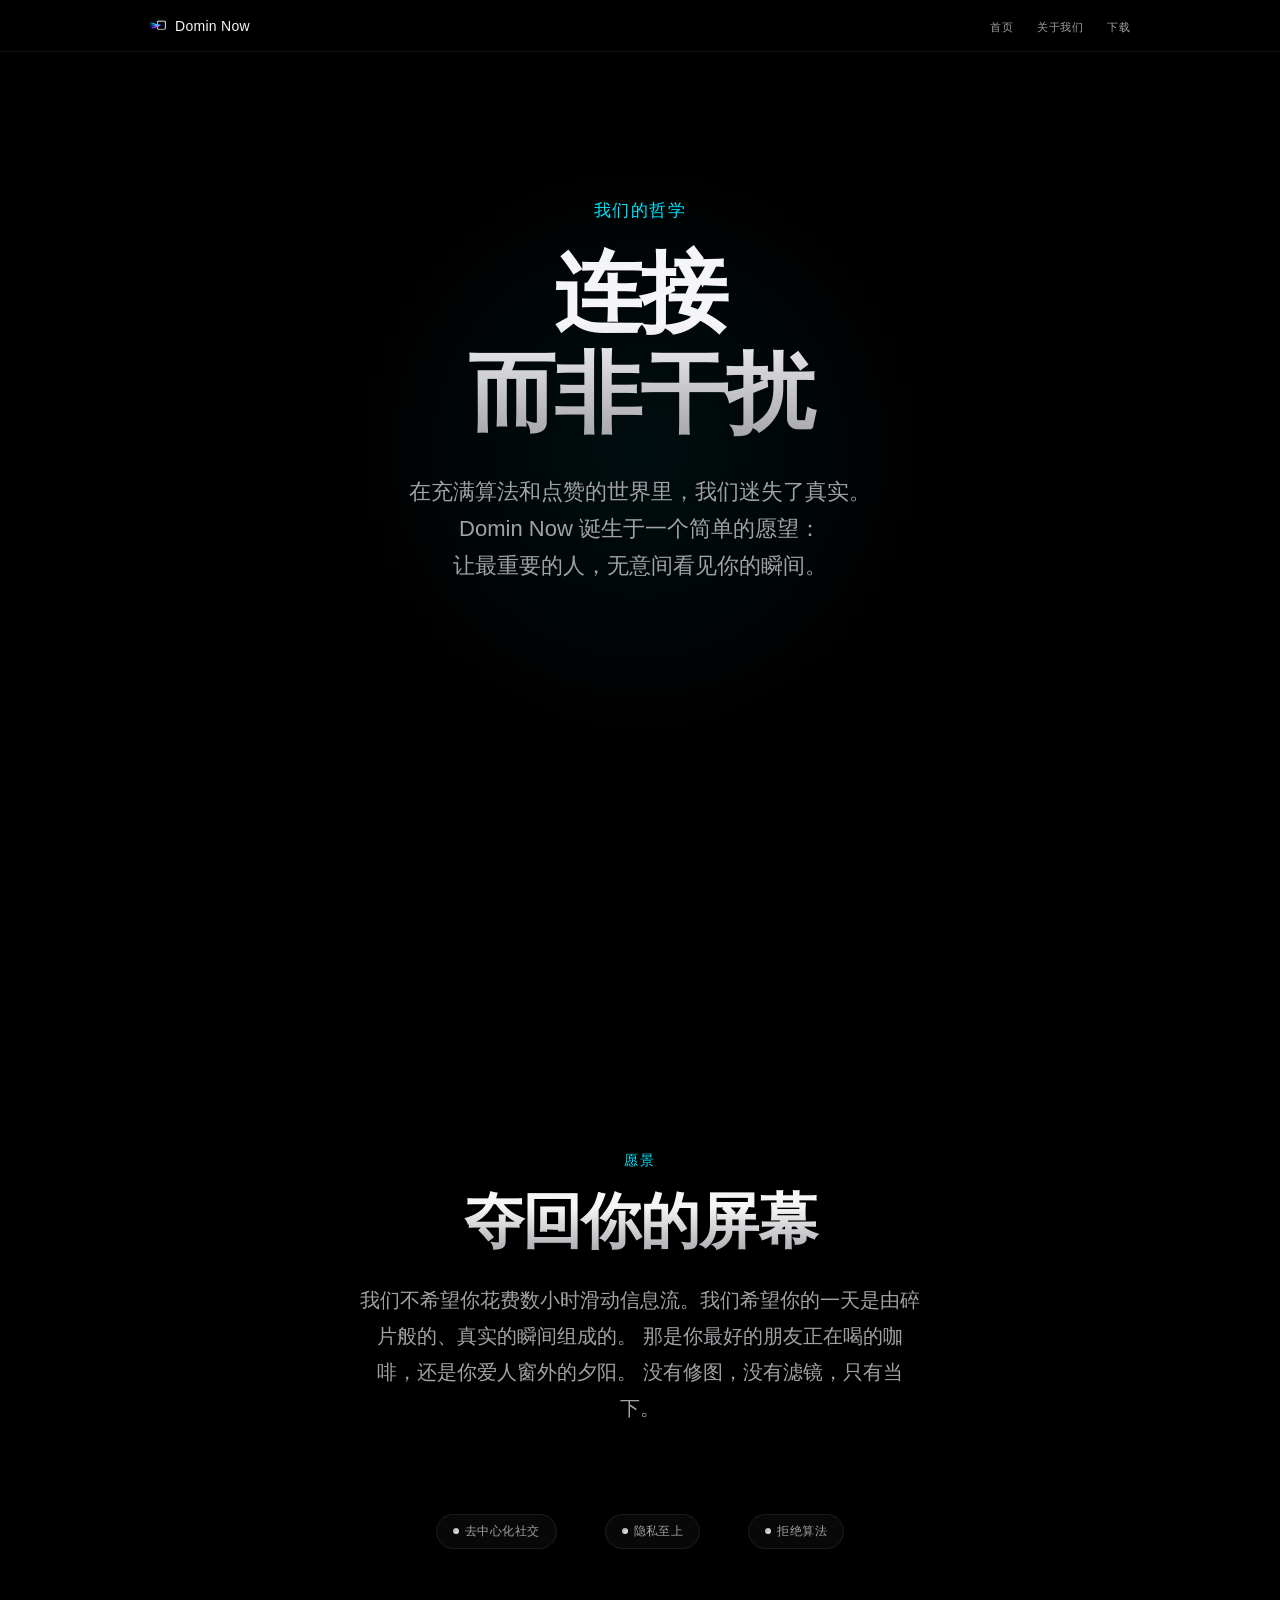
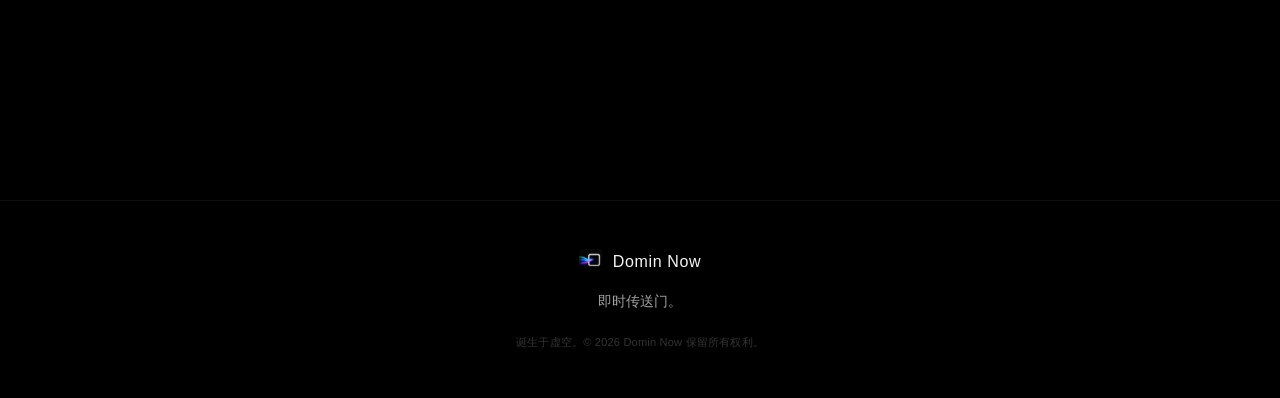
==== about.html @ 2cc5acf1 "Add files via upload" ====
<!DOCTYPE html>
<html lang="zh-CN">

<head>
  <meta charset="UTF-8">
  <meta name="viewport" content="width=device-width, initial-scale=1.0">
  <title>关于我们 — Domin Now</title>
  <link href="https://fonts.googleapis.com/css2?family=Orbitron:wght@400;700&display=swap" rel="stylesheet">
  <link rel="stylesheet" href="style.css">
</head>

<body>

  <!-- 导航栏 -->
  <nav>
    <div class="nav-inner">
      <a href="index.html" class="nav-logo">
        <img src="logo.png" alt="Logo">
        <span>Domin Now</span>
      </a>
      <button class="nav-toggle" id="navToggle" aria-label="Toggle Menu">
        <span></span>
        <span></span>
      </button>
    </div>
  </nav>

  <ul class="nav-links">
    <li><a href="index.html">首页</a></li>
    <li><a href="about.html">关于我们</a></li>
    <li><a href="download.html">下载</a></li>
  </ul>

  <!-- 关于我们 Hero -->
  <section class="hero">
    <div class="section-inner">
      <p class="hero-eyebrow">我们的哲学</p>
      <h1>连接<br>而非干扰</h1>
      <p class="hero-sub">
        在充满算法和点赞的世界里，我们迷失了真实。<br>
        Domin Now 诞生于一个简单的愿望：<br>
        让最重要的人，无意间看见你的瞬间。
      </p>
    </div>
  </section>

  <!-- 我们的愿景 -->
  <section class="mechanism">
    <div class="section-inner">
      <p class="section-label reveal">愿景</p>
      <h2 class="section-headline reveal reveal-delay-1">夺回你的屏幕</h2>
      <p class="section-body reveal reveal-delay-2">
        我们不希望你花费数小时滑动信息流。我们希望你的一天是由碎片般的、真实的瞬间组成的。
        那是你最好的朋友正在喝的咖啡，还是你爱人窗外的夕阳。
        没有修图，没有滤镜，只有当下。
      </p>
      <div class="mechanism-visual reveal reveal-delay-3" style="margin-top: 40px;">
          <div class="ceramic-badge">
              <div class="ceramic-badge-dot"></div>
              <span>去中心化社交</span>
          </div>
          <div class="ceramic-badge">
              <div class="ceramic-badge-dot"></div>
              <span>隐私至上</span>
          </div>
          <div class="ceramic-badge">
              <div class="ceramic-badge-dot"></div>
              <span>拒绝算法</span>
          </div>
      </div>
    </div>
  </section>

  <!-- 页脚 -->
  <footer>
    <div class="footer-logo">
      <img src="logo.png" alt="Logo">
      <span>Domin Now</span>
    </div>
    <p class="footer-tagline">即时传送门。</p>
    <p class="footer-legal">诞生于虚空。© 2026 Domin Now 保留所有权利。</p>
  </footer>

  <script>
    const observer = new IntersectionObserver((entries) => {
      entries.forEach(entry => {
        if (entry.isIntersecting) {
          entry.target.classList.add('visible');
        }
      });
    }, {
      threshold: 0.15,
      rootMargin: '0px 0px -40px 0px'
    });

    document.querySelectorAll('.reveal').forEach(el => observer.observe(el));

    // 移动端菜单
    const navToggle = document.getElementById('navToggle');
    const navLinks = document.querySelector('.nav-links');

    if (navToggle && navLinks) {
      navToggle.addEventListener('click', () => {
        navToggle.classList.toggle('active');
        navLinks.classList.toggle('active');
        document.body.classList.toggle('no-scroll');
      });
    }
  </script>

</body>

</html>
---- style.css ----
:root {
  --void: #000000;
  --ceramic: #f5f5f7;
  --ceramic-dim: #a1a1a6;
  --cyan-glow: #00e5ff;
  --cyan-soft: #00bcd4;
  --violet-glow: #b388ff;
  --violet-deep: #7c4dff;
  --red-signal: #ff3b30;
  --green-signal: #30d158;
  --surface-dark: #0a0a0a;
  --surface-card: #111111;
  --border-subtle: rgba(255, 255, 255, 0.06);
}

* {
  margin: 0;
  padding: 0;
  box-sizing: border-box;
}

html {
  scroll-behavior: smooth;
  overflow-x: hidden;
}

body {
  background: var(--void);
  color: var(--ceramic);
  font-family: -apple-system, 'SF Pro SC', 'SF Pro Display', 'PingFang SC', 'Noto Sans SC', 'Microsoft YaHei', 'Helvetica Neue', sans-serif;
  -webkit-font-smoothing: antialiased;
  -moz-osx-font-smoothing: grayscale;
  overflow-x: hidden;
}

/* ─── NAV ─── */
nav {
  position: fixed;
  top: 0;
  left: 0;
  right: 0;
  z-index: 10000; /* 确保整体处于高位，但不遮挡菜单内部链接 */
  height: 52px;
  display: flex;
  align-items: center;
  justify-content: center;
  backdrop-filter: saturate(180%) blur(20px);
  -webkit-backdrop-filter: saturate(180%) blur(20px);
  background: rgba(0, 0, 0, 0.72);
  border-bottom: 1px solid var(--border-subtle);
}

nav .nav-inner {
  max-width: 1024px;
  width: 100%;
  display: flex;
  align-items: center;
  justify-content: space-between;
  padding: 0 22px;
}

.nav-logo {
  display: flex;
  align-items: center;
  text-decoration: none;
  gap: 7px;
  line-height: 1;
}

.nav-logo img {
  height: 18px;
  width: auto;
  object-fit: contain;
  /* 去除图片底部的间隙 */
  display: block;
}

.nav-logo span {
  font-size: 14px;
  font-weight: 500;
  letter-spacing: 0.02em;
  color: var(--ceramic);
  position: relative;
  /* 微调，使视觉上更居中 */
  top: 0.5px;
}

.nav-links {
  display: flex;
  gap: 24px;
  list-style: none;
  position: fixed;
  top: 0;
  left: 50%;
  transform: translateX(-50%);
  max-width: 1024px;
  width: 100%;
  height: 52px;
  justify-content: flex-end;
  align-items: center;
  padding: 0 22px;
  z-index: 10002;
  pointer-events: none; /* 让容器本身不挡住下方的点击 */
}

.nav-links li {
  pointer-events: auto; /* 让链接本身可点击 */
}

.nav-links a {
  color: var(--ceramic-dim);
  text-decoration: none;
  font-size: 11px;
  font-weight: 500;
  letter-spacing: 0.04em;
  transition: color 0.3s;
  text-transform: uppercase;
}

.nav-links a:hover {
  color: var(--ceramic);
}

/* ─── MOBILE NAV ─── */
.nav-toggle {
  display: none;
  background: none;
  border: none;
  padding: 8px;
  cursor: pointer;
  flex-direction: column;
  gap: 6px;
  z-index: 10001 !important; /* 确保比菜单更高 */
}

.nav-toggle span {
  width: 22px;
  height: 1.5px;
  background: var(--ceramic);
  transition: transform 0.3s cubic-bezier(0.16, 1, 0.3, 1), opacity 0.3s;
  border-radius: 1px;
}

/* ─── RESPONSIVE ─── */
@media (max-width: 768px) {
  .nav-toggle {
    display: flex;
  }

  .nav-links {
    display: flex !important;
    position: fixed !important;
    top: 0 !important;
    left: 0 !important;
    transform: none !important; /* 取消大屏的居中偏移 */
    max-width: none !important;
    width: 100vw !important;
    height: 100vh !important;
    background: #000 !important;
    flex-direction: column !important;
    align-items: center !important;
    justify-content: center !important;
    gap: 32px !important;
    padding: 0 !important;
    margin: 0 !important;
    transform: translateY(-100%) !important;
    transition: transform 0.4s cubic-bezier(0.16, 1, 0.3, 1), opacity 0.3s;
    visibility: hidden;
    opacity: 0;
    z-index: 9999 !important;
    pointer-events: none;
  }

  .nav-links.active {
    transform: translateY(0) !important;
    visibility: visible;
    opacity: 1;
    pointer-events: auto;
  }

  .nav-links a {
    font-size: 24px;
    font-weight: 500;
    color: var(--ceramic);
  }

  .nav-toggle.active span:nth-child(1) {
    transform: translateY(7.5px) rotate(45deg);
  }

  .nav-toggle.active span:nth-child(2) {
    transform: translateY(-7.5px) rotate(-45deg);
  }

  body.no-scroll {
    overflow: hidden;
  }
}

/* ─── SECTIONS ─── */
section {
  min-height: 100vh;
  display: flex;
  flex-direction: column;
  align-items: center;
  justify-content: center;
  position: relative;
  padding: 120px 24px;
}

.section-inner {
  max-width: 980px;
  width: 100%;
  text-align: center;
}

/* ─── HERO ─── */
.hero {
  min-height: 100vh;
  padding-top: 52px;
  position: relative;
  overflow: hidden;
}

.hero::before {
  content: '';
  position: absolute;
  top: 50%;
  left: 50%;
  transform: translate(-50%, -50%);
  width: 600px;
  height: 600px;
  background: radial-gradient(circle, rgba(0, 229, 255, 0.06) 0%, transparent 70%);
  border-radius: 50%;
  animation: heroBreath 6s ease-in-out infinite;
  pointer-events: none;
}

@keyframes heroBreath {

  0%,
  100% {
    opacity: 0.4;
    transform: translate(-50%, -50%) scale(1);
  }

  50% {
    opacity: 1;
    transform: translate(-50%, -50%) scale(1.15);
  }
}

.hero-eyebrow {
  font-size: 17px;
  font-weight: 400;
  letter-spacing: 0.08em;
  color: var(--cyan-glow);
  margin-bottom: 20px;
  opacity: 0;
  animation: fadeUp 1s 0.3s ease forwards;
}

.hero h1 {
  font-size: clamp(44px, 8vw, 88px);
  font-weight: 700;
  letter-spacing: -0.02em;
  line-height: 1.15;
  margin: 0 auto 28px;
  opacity: 0;
  animation: fadeUp 1.2s 0.5s ease forwards;
  background: linear-gradient(180deg, var(--ceramic) 40%, var(--ceramic-dim) 100%);
  -webkit-background-clip: text;
  -webkit-text-fill-color: transparent;
  background-clip: text;
}

.hero-sub {
  font-size: clamp(16px, 2.2vw, 22px);
  font-weight: 300;
  line-height: 1.7;
  color: var(--ceramic-dim);
  max-width: 560px;
  margin: 0 auto 48px;
  text-align: center;
  opacity: 0;
  animation: fadeUp 1s 0.8s ease forwards;
}

.hero-cta {
  display: inline-flex;
  align-items: center;
  gap: 8px;
  padding: 14px 32px;
  background: var(--cyan-glow);
  color: var(--void);
  font-size: 16px;
  font-weight: 600;
  border-radius: 980px;
  text-decoration: none;
  letter-spacing: 0.02em;
  opacity: 0;
  animation: fadeUp 1s 1.1s ease forwards;
  transition: transform 0.3s, box-shadow 0.3s;
  box-shadow: 0 0 0 rgba(0, 229, 255, 0);
}

.hero-cta:hover {
  transform: scale(1.04);
  box-shadow: 0 0 40px rgba(0, 229, 255, 0.3);
}

.hero-cta svg {
  width: 18px;
  height: 18px;
}

/* ─── WIDGET MOCKUP ─── */
.widget-showcase {
  margin-top: 80px;
  perspective: 1200px;
  opacity: 0;
  animation: fadeUp 1.4s 1.3s ease forwards;
}

.widget-frame {
  width: 280px;
  height: 280px;
  margin: 0 auto;
  background: #000;
  border-radius: 46px;
  border: none;
  position: relative;
  overflow: hidden;
  box-shadow:
    0 40px 100px rgba(255, 255, 255, 0.03),
    0 0 0 1px rgba(255, 255, 255, 0.05);
  /* 极其微弱的边缘光，确保在纯黑背景下可见 */
  animation: widgetFloat 6s ease-in-out infinite;
}

@keyframes widgetFloat {

  0%,
  100% {
    transform: rotateX(2deg) rotateY(0deg) translateY(0);
  }

  50% {
    transform: rotateX(-1deg) rotateY(2deg) translateY(-8px);
  }
}

.widget-inner-photo {
  position: absolute;
  inset: 8px;
  border-radius: 40px;
  background: url("eg.jpg") center / cover no-repeat;
  display: flex;
  align-items: center;
  justify-content: center;
  overflow: hidden;
}

.widget-timestamp-digital {
  position: absolute;
  bottom: 12px;
  right: 32px;
  font-family: 'Digital-7 Mono', 'DSEG7 Classic', 'Courier New', monospace;
  font-size: 20px;
  color: #ff9d00;
  white-space: nowrap;
  letter-spacing: 0.04em;
  font-weight: 400;
  z-index: 10;
  text-shadow: 0 0 15px rgba(255, 157, 0, 0.4), 0 0 4px rgba(0, 0, 0, 0.8);
  pointer-events: none;
}


/* ─── MECHANISM ─── */
.mechanism {
  background: var(--void);
}

.mechanism::before {
  display: none;
}

.section-label {
  font-size: 14px;
  font-weight: 500;
  letter-spacing: 0.12em;
  color: var(--cyan-glow);
  margin-bottom: 16px;
  text-align: center;
}

.section-headline {
  font-size: clamp(34px, 5.5vw, 60px);
  font-weight: 700;
  letter-spacing: -0.02em;
  line-height: 1.2;
  margin-bottom: 24px;
  margin-left: auto;
  margin-right: auto;
  background: linear-gradient(180deg, var(--ceramic) 30%, var(--ceramic-dim) 100%);
  -webkit-background-clip: text;
  -webkit-text-fill-color: transparent;
  background-clip: text;
}

.section-body {
  font-size: clamp(16px, 1.9vw, 20px);
  font-weight: 300;
  line-height: 1.8;
  color: var(--ceramic-dim);
  max-width: 560px;
  margin: 0 auto;
  text-align: center;
}

.mechanism-visual {
  margin-top: 72px;
  display: flex;
  align-items: center;
  justify-content: center;
  gap: 48px;
  flex-wrap: wrap;
}

.mech-node {
  width: 160px;
  height: 160px;
  border-radius: 40px;
  display: flex;
  flex-direction: column;
  align-items: center;
  justify-content: center;
  gap: 12px;
  border: 1px solid rgba(255, 255, 255, 0.1);
  background: rgba(255, 255, 255, 0.03);
  position: relative;
}

.mech-node-icon {
  width: 40px;
  height: 40px;
  border-radius: 12px;
  display: flex;
  align-items: center;
  justify-content: center;
}

.mech-node-label {
  font-size: 14px;
  font-weight: 500;
  letter-spacing: 0.02em;
  color: var(--ceramic-dim);
}

.mech-node.sender .mech-node-icon {
  background: rgba(0, 229, 255, 0.12);
}

.mech-node.receiver .mech-node-icon {
  background: rgba(179, 136, 255, 0.12);
}

.mech-arrow {
  display: flex;
  flex-direction: column;
  align-items: center;
  gap: 6px;
}

.mech-arrow-line {
  width: 80px;
  height: 2px;
  background: linear-gradient(90deg, var(--cyan-glow), var(--violet-glow));
  border-radius: 1px;
  position: relative;
  overflow: hidden;
}

.mech-arrow-line::after {
  content: '';
  position: absolute;
  top: 0;
  left: -100%;
  width: 60%;
  height: 100%;
  background: linear-gradient(90deg, transparent, rgba(255, 255, 255, 0.6), transparent);
  animation: arrowStream 2s ease-in-out infinite;
}

@keyframes arrowStream {
  0% {
    left: -60%;
  }

  100% {
    left: 160%;
  }
}

.mech-arrow-label {
  font-size: 11px;
  letter-spacing: 0.1em;
  color: var(--cyan-soft);
}

/* ─── STATES ─── */
.states-grid {
  display: grid;
  grid-template-columns: 1fr 1fr;
  gap: 24px;
  margin-top: 72px;
  max-width: 800px;
  margin-left: auto;
  margin-right: auto;
}

@media (max-width: 640px) {
  .states-grid {
    grid-template-columns: 1fr;
  }
}

.state-card {
  padding: 48px 36px;
  border-radius: 28px;
  border: 1px solid rgba(255, 255, 255, 0.12);
  background: rgba(255, 255, 255, 0.03);
  text-align: left;
  position: relative;
  overflow: hidden;
  transition: transform 0.4s, border-color 0.4s, background-color 0.4s, box-shadow 0.4s;
}

.state-card:hover {
  transform: translateY(-4px);
  background: rgba(255, 255, 255, 0.05);
}

.state-card.listening:hover {
  border-color: rgba(48, 209, 88, 0.4);
  box-shadow: 0 10px 40px rgba(48, 209, 88, 0.08);
}

.state-card.void-mode:hover {
  border-color: rgba(255, 59, 48, 0.3);
  box-shadow: 0 10px 40px rgba(255, 59, 48, 0.06);
}

.state-card::before {
  content: '';
  position: absolute;
  top: 0;
  left: 0;
  right: 0;
  height: 200px;
  pointer-events: none;
}

.state-card.listening::before {
  background: radial-gradient(ellipse at 50% 0%, rgba(48, 209, 88, 0.06) 0%, transparent 70%);
}

.state-card.void-mode::before {
  background: radial-gradient(ellipse at 50% 0%, rgba(255, 59, 48, 0.04) 0%, transparent 70%);
}

.state-indicator {
  width: 12px;
  height: 12px;
  border-radius: 50%;
  margin-bottom: 24px;
}

.listening .state-indicator {
  background: var(--green-signal);
  box-shadow: 0 0 16px rgba(48, 209, 88, 0.4);
  animation: pulse 2.5s ease-in-out infinite;
}

.void-mode .state-indicator {
  background: var(--red-signal);
  box-shadow: 0 0 12px rgba(255, 59, 48, 0.3);
}

.state-mode {
  font-size: 12px;
  font-weight: 500;
  letter-spacing: 0.12em;
  margin-bottom: 12px;
}

.listening .state-mode {
  color: var(--green-signal);
}

.void-mode .state-mode {
  color: var(--red-signal);
}

.state-title {
  font-size: 26px;
  font-weight: 700;
  letter-spacing: -0.01em;
  margin-bottom: 16px;
  color: var(--ceramic);
}

.state-body {
  font-size: 15px;
  font-weight: 300;
  line-height: 1.75;
  color: var(--ceramic-dim);
}

/* ─── ARTIFACT ─── */
.artifact {
  background: var(--void);
  position: relative;
}

.artifact::before {
  content: '';
  position: absolute;
  top: 0;
  left: 0;
  right: 0;
  height: 1px;
  background: linear-gradient(90deg, transparent, var(--border-subtle), transparent);
}

.polaroid-showcase {
  margin-top: 72px;
  display: flex;
  align-items: center;
  justify-content: center;
}

.polaroid {
  width: 280px;
  aspect-ratio: 1;
  background: #000;
  border-radius: 46px;
  padding: 0;
  box-shadow:
    0 60px 120px rgba(0, 0, 0, 0.7),
    0 0 0 1px rgba(255, 255, 255, 0.06);
  border: none;
  position: relative;
  overflow: hidden;
  transform: rotate(-2deg);
  transition: transform 0.5s;
}

.polaroid:hover {
  transform: rotate(0deg) scale(1.03);
}

.polaroid-image {
  position: absolute;
  inset: 8px;
  border-radius: 40px;
  background:
    linear-gradient(145deg, #0a0a0c, #161b22, #1a1a2e),
    radial-gradient(ellipse at 40% 30%, rgba(0, 229, 255, 0.08), transparent 60%);
  position: relative;
  overflow: hidden;
}

.polaroid-image::after {
  content: '';
  position: absolute;
  inset: 0;
  background:
    radial-gradient(ellipse at 35% 45%, rgba(0, 229, 255, 0.12) 0%, transparent 50%),
    radial-gradient(ellipse at 65% 55%, rgba(179, 136, 255, 0.08) 0%, transparent 50%);
}

.brand-subtext {
  margin-top: 16px;
  font-size: 14px;
  font-weight: 600;
  color: var(--ceramic);
  text-align: center;
  letter-spacing: 0.02em;
}

.polaroid-grain {
  position: absolute;
  inset: 0;
  opacity: 0.12;
  background-image: url("data:image/svg+xml,%3Csvg viewBox='0 0 256 256' xmlns='http://www.w3.org/2000/svg'%3E%3Cfilter id='noise'%3E%3CfeTurbulence type='fractalNoise' baseFrequency='0.9' numOctaves='4' stitchTiles='stitch'/%3E%3C/filter%3E%3Crect width='100%25' height='100%25' filter='url(%23noise)'/%3E%3C/svg%3E");
  mix-blend-mode: overlay;
  pointer-events: none;
}

.polaroid-caption {
  font-size: 11px;
  color: rgba(255, 255, 255, 0.25);
  letter-spacing: 0.06em;
  font-style: italic;
}

.polaroid-footer {
  position: absolute;
  bottom: 14px;
  left: 14px;
  right: 14px;
  display: flex;
  justify-content: space-between;
  align-items: center;
}

.polaroid-logo {
  height: 14px;
  width: auto;
  opacity: 0.4;
  filter: brightness(0) invert(1);
}

.ceramic-badge {
  display: inline-flex;
  align-items: center;
  gap: 6px;
  margin-top: 48px;
  padding: 8px 16px;
  border-radius: 980px;
  border: 1px solid rgba(255, 255, 255, 0.08);
  background: rgba(255, 255, 255, 0.03);
  font-size: 12px;
  letter-spacing: 0.04em;
  color: var(--ceramic-dim);
}

.ceramic-badge-dot {
  width: 6px;
  height: 6px;
  border-radius: 50%;
  background: linear-gradient(135deg, var(--ceramic-dim), var(--ceramic));
}

/* ─── ONE MORE THING ─── */
.one-more-thing {
  background: var(--void);
  position: relative;
  overflow: hidden;
}

.one-more-thing::before {
  display: none;
}

.one-more-thing::after {
  content: '';
  position: absolute;
  bottom: 0;
  left: 50%;
  transform: translateX(-50%);
  width: 800px;
  height: 400px;
  background: radial-gradient(ellipse, rgba(179, 136, 255, 0.05) 0%, transparent 70%);
  pointer-events: none;
}

.omt-pre {
  font-size: 17px;
  font-weight: 400;
  color: var(--ceramic-dim);
  margin-bottom: 12px;
  font-style: italic;
  text-align: center;
}

.omt-headline {
  font-size: clamp(38px, 6.5vw, 68px);
  font-weight: 700;
  letter-spacing: -0.02em;
  line-height: 1.15;
  margin: 0 auto 8px;
  text-align: center;
  background: linear-gradient(135deg, var(--cyan-glow) 0%, var(--violet-glow) 50%, var(--cyan-glow) 100%);
  background-size: 200% 100%;
  -webkit-background-clip: text;
  -webkit-text-fill-color: transparent;
  background-clip: text;
  animation: gradientShift 4s ease infinite;
}

@keyframes gradientShift {

  0%,
  100% {
    background-position: 0% 50%;
  }

  50% {
    background-position: 100% 50%;
  }
}

.omt-sub {
  font-size: clamp(20px, 3vw, 32px);
  font-weight: 600;
  letter-spacing: -0.01em;
  color: var(--ceramic);
  margin-bottom: 24px;
  text-align: center;
}

.echo-visual {
  margin-top: 64px;
  display: flex;
  align-items: center;
  justify-content: center;
  position: relative;
}

.echo-circle {
  width: 200px;
  height: 200px;
  border-radius: 50%;
  border: 1px solid;
  position: absolute;
  animation: echoRotate 12s linear infinite;
}

.echo-circle:nth-child(1) {
  border-color: rgba(0, 229, 255, 0.15);
  animation-duration: 12s;
}

.echo-circle:nth-child(2) {
  width: 260px;
  height: 260px;
  border-color: rgba(179, 136, 255, 0.1);
  animation-duration: 18s;
  animation-direction: reverse;
}

.echo-circle:nth-child(3) {
  width: 320px;
  height: 320px;
  border-color: rgba(0, 229, 255, 0.05);
  animation-duration: 24s;
}

@keyframes echoRotate {
  from {
    transform: rotate(0deg);
  }

  to {
    transform: rotate(360deg);
  }
}

.echo-core {
  width: 100px;
  height: 100px;
  border-radius: 50%;
  background: radial-gradient(circle,
      rgba(0, 229, 255, 0.2) 0%,
      rgba(179, 136, 255, 0.15) 40%,
      transparent 70%);
  filter: blur(4px);
  position: relative;
  z-index: 1;
}

.coming-soon {
  margin-top: 48px;
  display: inline-flex;
  padding: 10px 24px;
  border-radius: 980px;
  border: 1px solid rgba(179, 136, 255, 0.2);
  background: rgba(179, 136, 255, 0.04);
  font-size: 13px;
  font-weight: 500;
  letter-spacing: 0.06em;
  color: var(--violet-glow);
}

/* ─── FOOTER ─── */
footer {
  padding: 48px 24px;
  text-align: center;
  border-top: 1px solid var(--border-subtle);
}

.footer-logo {
  display: flex;
  align-items: center;
  justify-content: center;
  margin-bottom: 20px;
  gap: 10px;
  line-height: 1;
}

.footer-logo img {
  height: 24px;
  width: auto;
  object-fit: contain;
  display: block;
}

.footer-logo span {
  font-size: 16px;
  font-weight: 500;
  letter-spacing: 0.04em;
  color: var(--ceramic);
  position: relative;
  top: 0.5px;
}

.footer-tagline {
  font-size: 14px;
  color: var(--ceramic-dim);
  font-weight: 300;
  margin-bottom: 24px;
}

.footer-legal {
  font-size: 11px;
  color: rgba(255, 255, 255, 0.2);
  letter-spacing: 0.02em;
}

/* ─── SCROLL ANIMATIONS ─── */
@keyframes fadeUp {
  from {
    opacity: 0;
    transform: translateY(24px);
  }

  to {
    opacity: 1;
    transform: translateY(0);
  }
}

.reveal {
  opacity: 0;
  transform: translateY(32px);
  transition: opacity 0.8s ease, transform 0.8s ease;
}

.reveal.visible {
  opacity: 1;
  transform: translateY(0);
}

.reveal-delay-1 {
  transition-delay: 0.1s;
}

.reveal-delay-2 {
  transition-delay: 0.2s;
}

.reveal-delay-3 {
  transition-delay: 0.3s;
}

.reveal-delay-4 {
  transition-delay: 0.4s;
}

/* ─── RESPONSIVE ─── */
@media (max-width: 768px) {
  .mechanism-visual {
    gap: 24px;
  }

  .mech-arrow-line {
    width: 40px;
  }

  .nav-links {
    display: none;
  }

  .polaroid {
    width: 220px;
  }
}
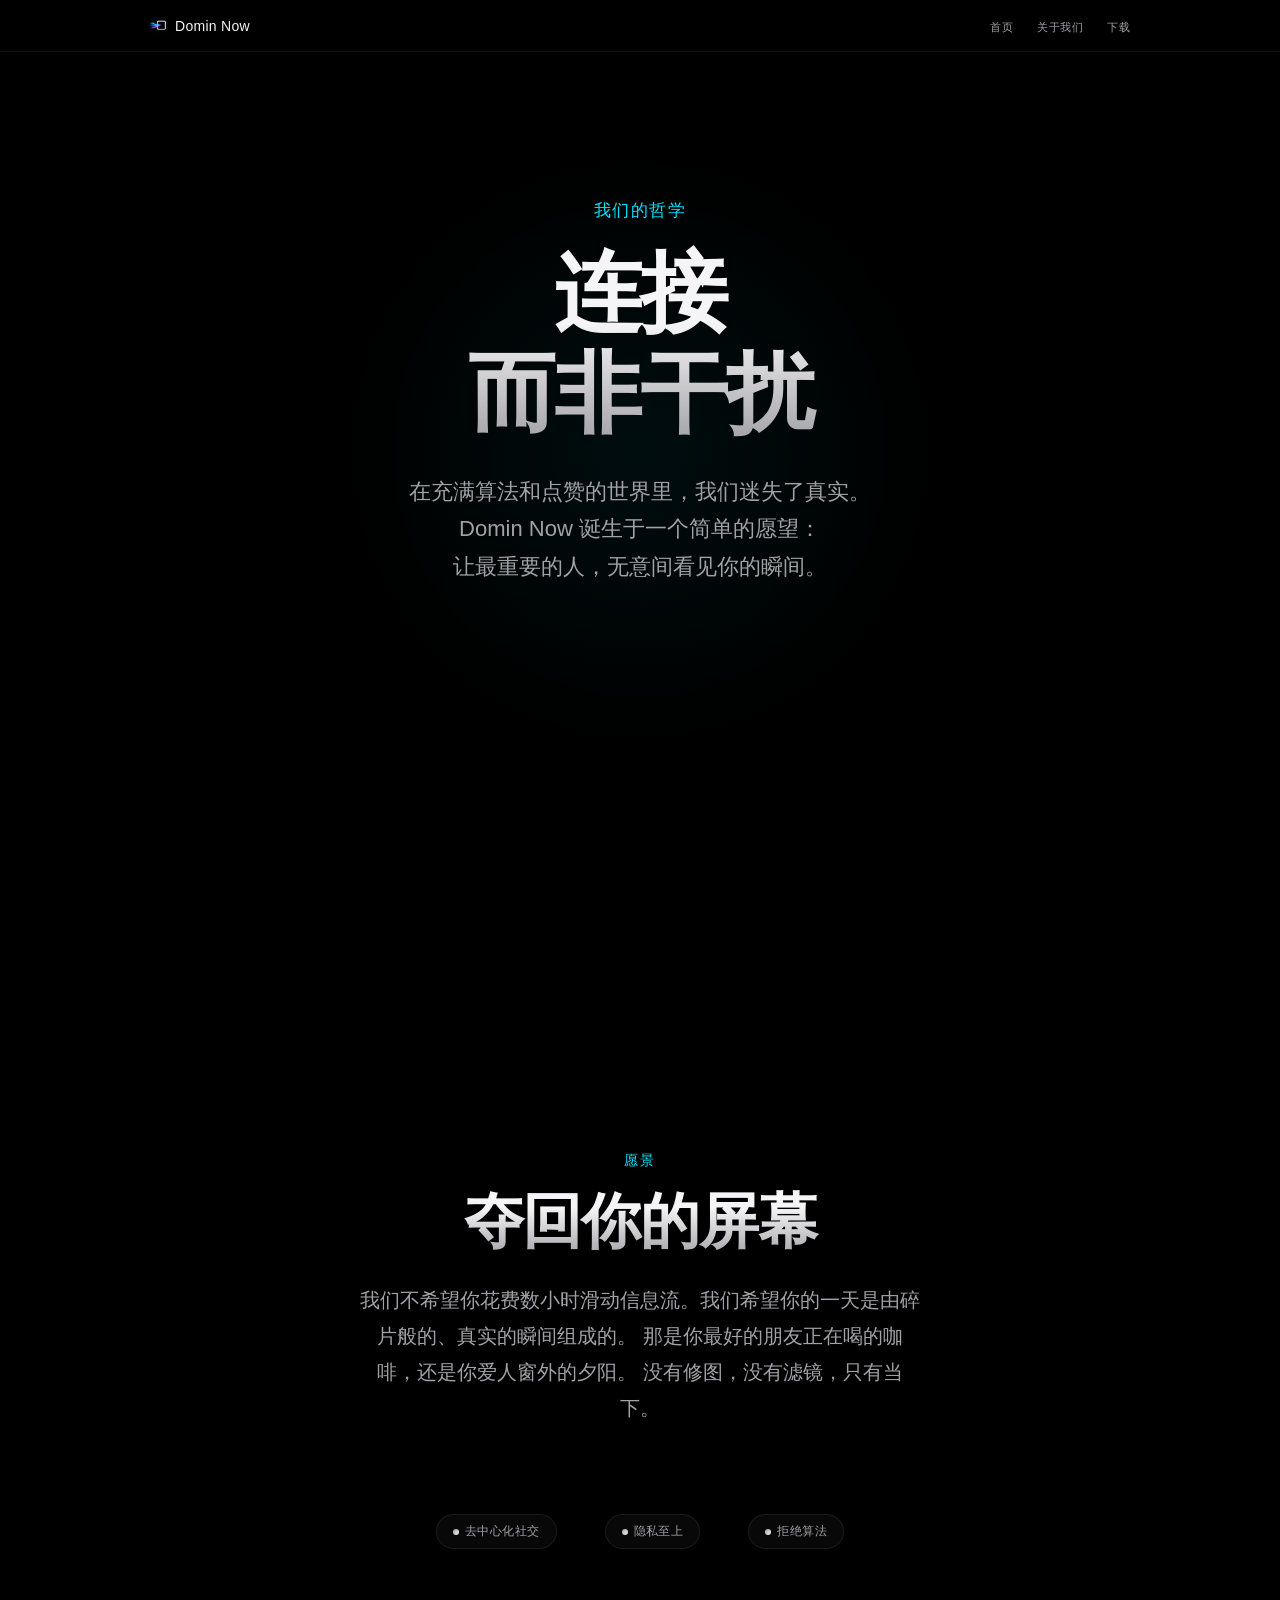
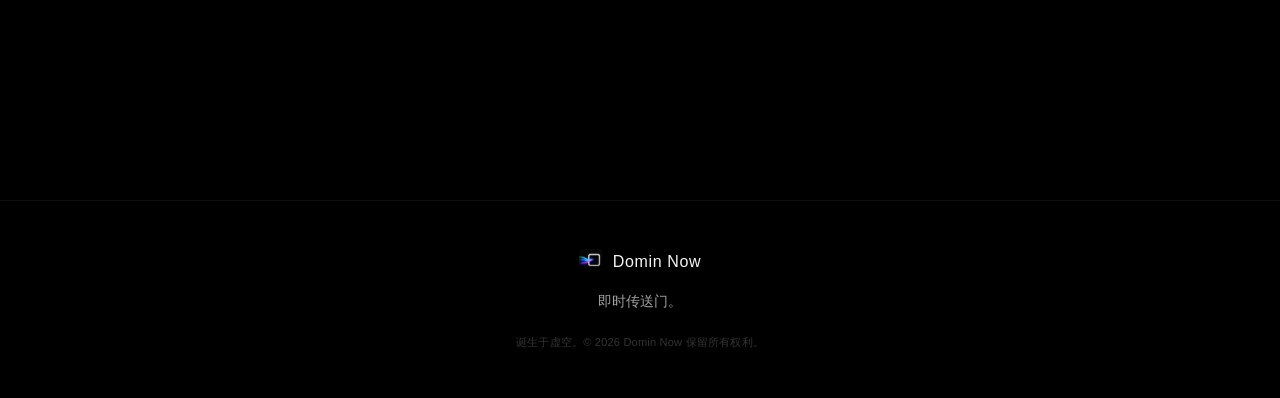
==== commit e0c37d7d: "动画优化" ====
--- a/about.html
+++ b/about.html
@@ -34,9 +34,9 @@
   <!-- 关于我们 Hero -->
   <section class="hero">
     <div class="section-inner">
-      <p class="hero-eyebrow">我们的哲学</p>
-      <h1>连接<br>而非干扰</h1>
-      <p class="hero-sub">
+      <p class="hero-eyebrow reveal">我们的哲学</p>
+      <h1 class="reveal reveal-delay-1">连接<br>而非干扰</h1>
+      <p class="hero-sub reveal reveal-delay-2">
         在充满算法和点赞的世界里，我们迷失了真实。<br>
         Domin Now 诞生于一个简单的愿望：<br>
         让最重要的人，无意间看见你的瞬间。
@@ -86,11 +86,13 @@
       entries.forEach(entry => {
         if (entry.isIntersecting) {
           entry.target.classList.add('visible');
+        } else {
+          entry.target.classList.remove('visible');
         }
       });
     }, {
-      threshold: 0.15,
-      rootMargin: '0px 0px -40px 0px'
+      threshold: 0.1,
+      rootMargin: '0px 0px -50px 0px'
     });
 
     document.querySelectorAll('.reveal').forEach(el => observer.observe(el));
--- a/style.css
+++ b/style.css
@@ -208,6 +208,13 @@
   padding: 120px 24px;
 }
 
+@media (max-width: 768px) {
+  section {
+    padding: 80px 20px;
+    min-height: auto;
+  }
+}
+
 .section-inner {
   max-width: 980px;
   width: 100%;
@@ -217,6 +224,7 @@
 /* ─── HERO ─── */
 .hero {
   min-height: 100vh;
+  min-height: 100dvh;
   padding-top: 52px;
   position: relative;
   overflow: hidden;
@@ -256,8 +264,6 @@
   letter-spacing: 0.08em;
   color: var(--cyan-glow);
   margin-bottom: 20px;
-  opacity: 0;
-  animation: fadeUp 1s 0.3s ease forwards;
 }
 
 .hero h1 {
@@ -266,8 +272,6 @@
   letter-spacing: -0.02em;
   line-height: 1.15;
   margin: 0 auto 28px;
-  opacity: 0;
-  animation: fadeUp 1.2s 0.5s ease forwards;
   background: linear-gradient(180deg, var(--ceramic) 40%, var(--ceramic-dim) 100%);
   -webkit-background-clip: text;
   -webkit-text-fill-color: transparent;
@@ -282,8 +286,6 @@
   max-width: 560px;
   margin: 0 auto 48px;
   text-align: center;
-  opacity: 0;
-  animation: fadeUp 1s 0.8s ease forwards;
 }
 
 .hero-cta {
@@ -298,9 +300,7 @@
   border-radius: 980px;
   text-decoration: none;
   letter-spacing: 0.02em;
-  opacity: 0;
-  animation: fadeUp 1s 1.1s ease forwards;
-  transition: transform 0.3s, box-shadow 0.3s;
+  transition: transform 0.3s, box-shadow 0.3s, opacity 0.8s cubic-bezier(0.16, 1, 0.3, 1);
   box-shadow: 0 0 0 rgba(0, 229, 255, 0);
 }
 
@@ -318,8 +318,6 @@
 .widget-showcase {
   margin-top: 80px;
   perspective: 1200px;
-  opacity: 0;
-  animation: fadeUp 1.4s 1.3s ease forwards;
 }
 
 .widget-frame {
@@ -428,6 +426,14 @@
   flex-wrap: wrap;
 }
 
+@media (max-width: 768px) {
+  .mechanism-visual {
+    flex-direction: column;
+    gap: 32px;
+    margin-top: 48px;
+  }
+}
+
 .mech-node {
   width: 160px;
   height: 160px;
@@ -470,7 +476,7 @@
   display: flex;
   flex-direction: column;
   align-items: center;
-  gap: 6px;
+  gap: 8px;
 }
 
 .mech-arrow-line {
@@ -480,6 +486,20 @@
   border-radius: 1px;
   position: relative;
   overflow: hidden;
+}
+
+@media (max-width: 768px) {
+  .mech-arrow {
+    flex-direction: row;
+    gap: 16px;
+  }
+  
+  .mech-arrow-line {
+    width: 2px;
+    height: 60px;
+    background: linear-gradient(180deg, var(--cyan-glow), var(--violet-glow));
+    order: -1;
+  }
 }
 
 .mech-arrow-line::after {
@@ -493,20 +513,32 @@
   animation: arrowStream 2s ease-in-out infinite;
 }
 
+@media (max-width: 768px) {
+  .mech-arrow-line::after {
+    left: 0;
+    top: -100%;
+    width: 100%;
+    height: 60%;
+    background: linear-gradient(180deg, transparent, rgba(255, 255, 255, 0.6), transparent);
+    animation: arrowStreamVertical 2s ease-in-out infinite;
+  }
+}
+
 @keyframes arrowStream {
-  0% {
-    left: -60%;
-  }
-
-  100% {
-    left: 160%;
-  }
+  0% { left: -60%; }
+  100% { left: 160%; }
+}
+
+@keyframes arrowStreamVertical {
+  0% { top: -60%; }
+  100% { top: 160%; }
 }
 
 .mech-arrow-label {
   font-size: 11px;
-  letter-spacing: 0.1em;
+  letter-spacing: 0.12em;
   color: var(--cyan-soft);
+  font-weight: 500;
 }
 
 /* ─── STATES ─── */
@@ -917,6 +949,8 @@
   top: 0.5px;
 }
 
+
+
 .footer-tagline {
   font-size: 14px;
   color: var(--ceramic-dim);
@@ -945,8 +979,10 @@
 
 .reveal {
   opacity: 0;
-  transform: translateY(32px);
-  transition: opacity 0.8s ease, transform 0.8s ease;
+  transform: translateY(-30px); /* 上滑状态：起始于上方 - 下滑放出 */
+  transition: opacity 0.8s cubic-bezier(0.16, 1, 0.3, 1), 
+              transform 1s cubic-bezier(0.16, 1, 0.3, 1);
+  will-change: transform, opacity;
 }
 
 .reveal.visible {
@@ -954,37 +990,74 @@
   transform: translateY(0);
 }
 
-.reveal-delay-1 {
-  transition-delay: 0.1s;
-}
-
-.reveal-delay-2 {
-  transition-delay: 0.2s;
-}
-
-.reveal-delay-3 {
-  transition-delay: 0.3s;
-}
-
-.reveal-delay-4 {
-  transition-delay: 0.4s;
-}
+/* 延迟类配合 Hero 和 列表效果 */
+.reveal-delay-1 { transition-delay: 0.2s; }
+.reveal-delay-2 { transition-delay: 0.4s; }
+.reveal-delay-3 { transition-delay: 0.6s; }
+.reveal-delay-4 { transition-delay: 0.8s; }
 
 /* ─── RESPONSIVE ─── */
 @media (max-width: 768px) {
-  .mechanism-visual {
-    gap: 24px;
-  }
-
-  .mech-arrow-line {
-    width: 40px;
-  }
-
-  .nav-links {
-    display: none;
+  .nav-logo span {
+    font-size: 13px;
+  }
+
+  .hero h1 {
+    margin-bottom: 20px;
+  }
+
+  .hero-sub {
+    margin-bottom: 32px;
+    padding: 0 10px;
+  }
+
+  .widget-showcase {
+    margin-top: 60px;
+  }
+
+  .widget-frame {
+    width: 260px;
+    height: 260px;
+    border-radius: 40px;
+  }
+
+  .widget-inner-photo {
+    border-radius: 34px;
+  }
+
+  .section-headline {
+    margin-bottom: 16px;
+  }
+
+  .section-body {
+    padding: 0 10px;
+  }
+
+  .mech-node {
+    width: 140px;
+    height: 140px;
+    border-radius: 32px;
   }
 
   .polaroid {
-    width: 220px;
-  }
-}
+    width: 260px;
+    border-radius: 40px;
+  }
+
+  .polaroid-image {
+    border-radius: 34px;
+  }
+
+  .omt-sub {
+    margin-bottom: 16px;
+  }
+
+  .footer-logo span {
+    font-size: 14px;
+  }
+
+  .footer-tagline {
+    font-size: 12px;
+    margin-bottom: 16px;
+  }
+}
